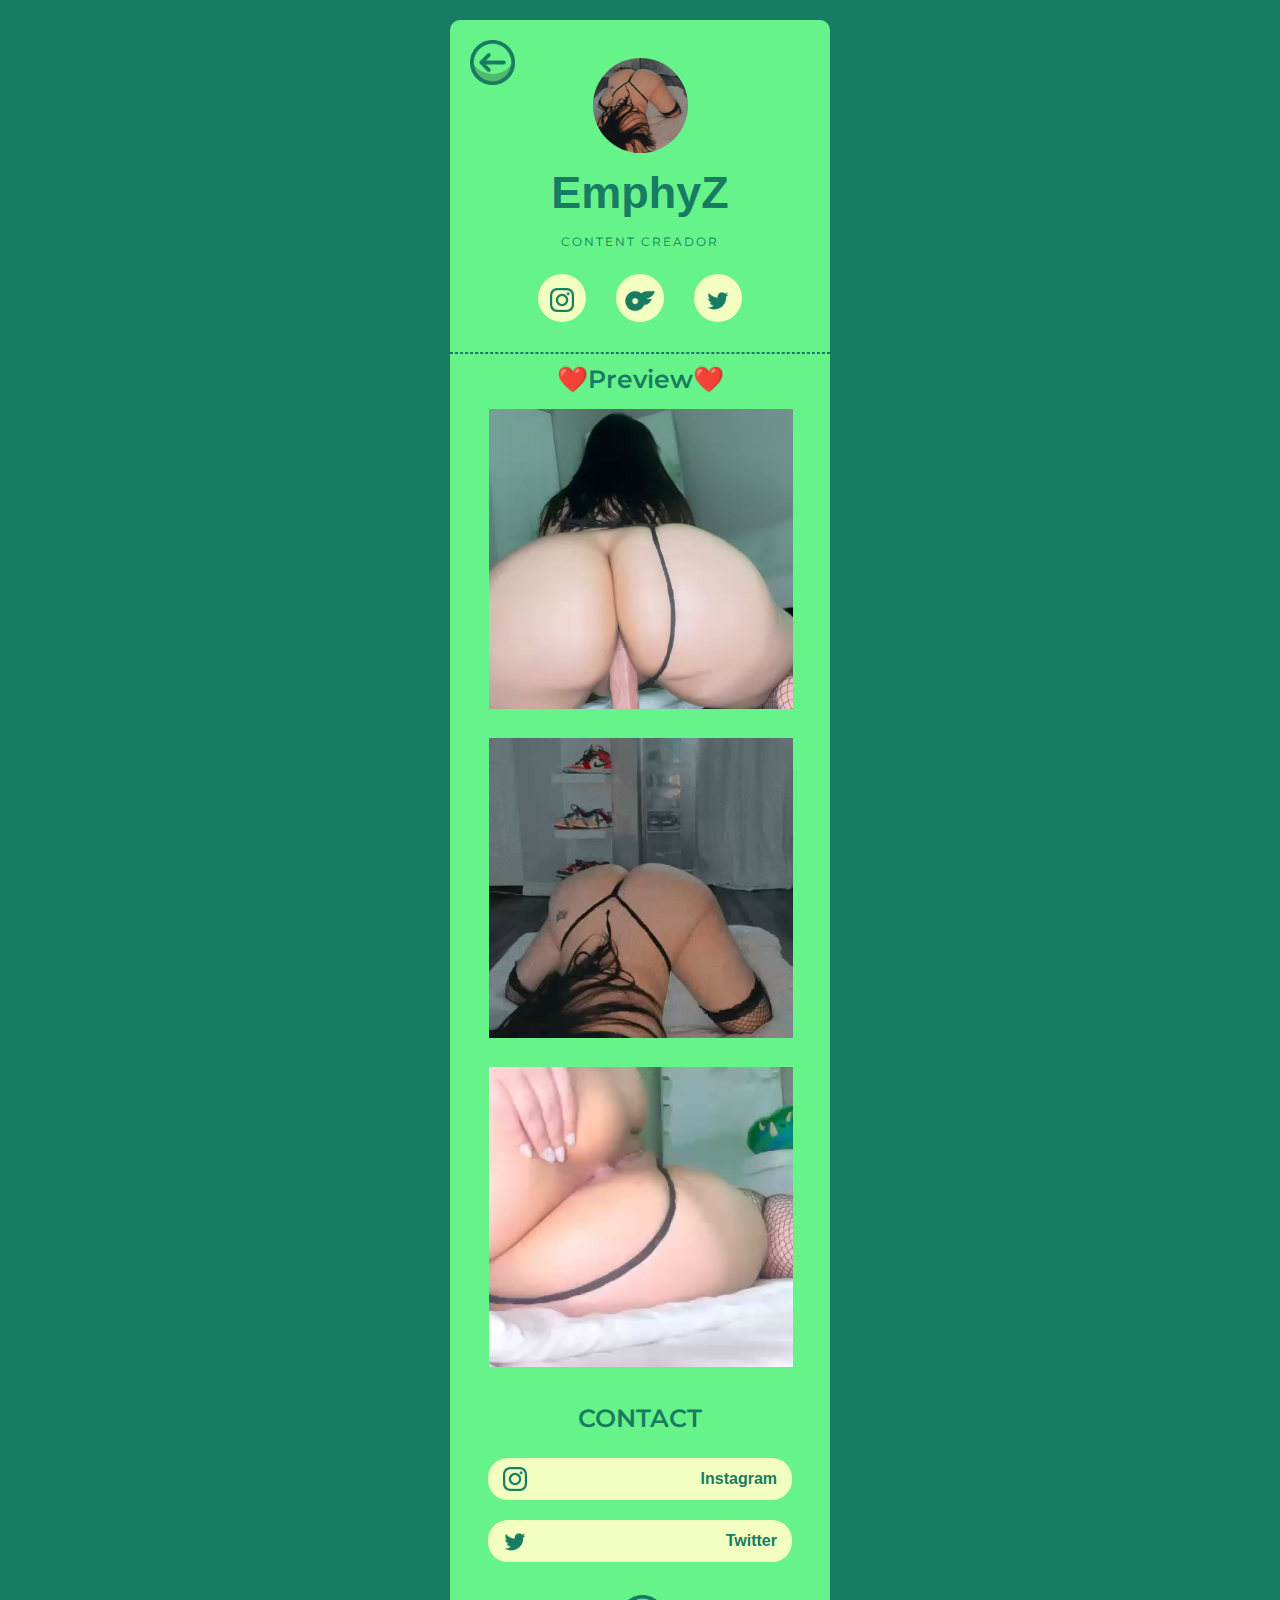
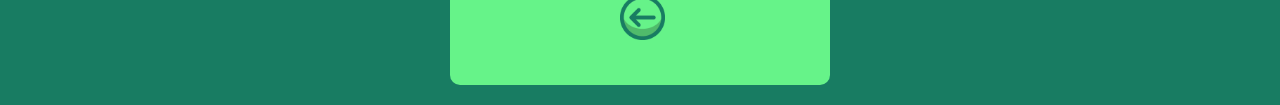
==== preview.html @ 99c5ef5f "first" ====
<!DOCTYPE html>
<html lang="en">

<head>
    <meta charset="UTF-8">
    <meta http-equiv="X-UA-Compatible" content="IE=edge">
    <meta name="viewport" content="width=device-width, initial-scale=1.0">

    <title>EmphyZ</title>
    <link rel="preconnect" href="https://fonts.googleapis.com">
    <link rel="preconnect" href="https://fonts.gstatic.com" crossorigin>
    <link href="https://fonts.googleapis.com/css2?family=Montserrat:wght@300&display=swap" rel="stylesheet">
    <link rel="icon" href="src/logo/E2.ico" type="image/x-icon">
    <link rel="stylesheet" href="pstyle.css">
</head>

<body>

    <main class="main">

        <a class="volver" href="index.html"><img src="src/back.png" alt=""></a>
        <a href="https://onlyfans.com/emphyz" target="_blank" ><span class="img"><img src="src/foto.png"></span></a>
        <h1 class="name">EmphyZ</h1>
        <p class="subtitle">CONTENT CREADOR</p>
        <div>
            <ul class="contactlist">
                <a href="https://www.instagram.com/yconl/?hl=en" target="_blank"><li class="contactimg "><img src="src/logo/insta1.png" alt=""></li></a>
                <a href="https://onlyfans.com/emphyz" target="_blank"><li class="contactimg "><img src="src/logo/onlyverde.png" alt=""></li></a>
                <a href="https://twitter.com/EmphyZ" target="_blank"><li class="contactimg "><img src="src/logo/twitter1.png" alt=""></li></a>
            </ul>
        </div>
        <hr>
        <p class="textodelista textodelistapreview">❤️Preview❤️</p>
        <div class="nsfwbox nsfwboxvideo">
            <a href="https://onlyfans.com/emphyz" target="_blank"><li class="listitemvideo listitemvideoprimero"><video src="src/video1.mp4"  autoplay loop></video></li></a>
            <a href="https://onlyfans.com/emphyz" target="_blank"><li class="listitemvideo"><video src="src/video2.mp4"  autoplay loop></video></li></a>
            <a href="https://onlyfans.com/emphyz" target="_blank"><li class="listitemvideo"><video src="src/video3.mp4"  autoplay loop></video></li></a>
        </a>
        </a>
        </div>
        <p class="textodelista textodelistacontact">CONTACT</p>
        <div class="nsfwbox">

            <a href="https://www.instagram.com/yconl/?hl=en" target="_blank"><li class="listitem"><img src="src/logo/insta1.png">Instagram</li></a>
            <a href="https://twitter.com/EmphyZ" target="_blank"><li class="listitem"><img src="src/logo/twitter1.png">Twitter</li></a>
        </div>
        <a class="volver volverdos" href="index.html"><img src="src/back.png" alt=""></a>

    </main>


    <script src="appp.js"></script>
</body>

</html>
---- pstyle.css ----
*{
    margin: 0px;
    padding: 0px;
    box-sizing: border-box;
    color: #187C62;
    font-family: sans-serif;
}

body{
    background-color: #187C62;
    padding: 20px;
}

.main {
    position: relative;
    background-color: #66F389;
    height: 185vh;
    border-radius: 10px;
    display: flex;
    flex-direction: column;
    align-items: center;
    padding: 38px 0;
    max-width: 380px; 
    margin: 0 auto; 
  }

.volver{
    position: absolute;
    top: 20px;
    left: 20px;
    transition: transform 0.3s ease;
}

.volver:hover{
    transform: scale(1.2); /* Escala el elemento al 120% */
}

.volver img{

    height: 45px;
}

.img img{
    height: 95px;
    width: 95px;
    border-radius: 50%;
    margin-bottom: 10px;
}

 .name{
    font-size: 45px;
}
.subtitle{
    letter-spacing: 2px;
    font-family: 'Montserrat', sans-serif;

    font-size: 12px;
    margin-top: 15px;
}

.contactlist{
    list-style: none;
    display: flex;

}


.contactimg {
    transition: transform 0.3s ease;
    display: flex;
    margin: 25px 15px;
    height: 48px;
    width: 48px;
    border-radius: 50%;
    background-color: #F3FFC1;
    justify-content: center;
    align-items: center;
}

.contactimg:hover{
    transform: scale(1.2); /* Escala el elemento al 120% */
}

.contactimg img{
    height: 24px;
    margin-top: 3px;
}

hr{
    width: 100%;
    height: 1px;
    margin-top: 5px;
    border: 1px dashed #187C62;
}
 
.textodelista{

    margin-bottom: 15px;
    font-weight: 600;
    font-family: 'Montserrat', sans-serif;

    font-size: 25px;
}

.textodelistapreview{
    margin-top: 10px;
    margin-bottom: 0px;
}

.textodelistacontact{
    margin-top: 25px;

}

.nsfwbox{
    height: 140px;
    width: 80%;
    
    
}

.nsfwboxvideo{
    height: 984px;
}

.listitem{
    transition: transform 0.4s ease;
    font-weight: 600;
    display: inline-flex;
    color: #187C62;
    background-color: #F3FFC1;
    width: 100%;
    height: 42px;
    margin: 10px 0px;
    list-style: none;
    justify-content: space-between;
    align-items: center;
    padding: 0px 15px;
    border-radius: 20px
}

.listitem:hover{
    transform: scale(1.08); /* Escala el elemento al 120% */
}

.listitem a{
    text-decoration: none;
}

.listitem img{
    height: 24px;
}

.listitemvideo{
    margin-top: 25px;
    margin-left: 1px;
    display: inline-block;
    width: 100%;
    height: 300px;
    list-style: none;
    overflow: hidden;
}

.listitemvideoprimero{
    margin-top: 15px;
    margin-left: 1px;
    display: inline-block;
    width: 100%;
    height: 300px;
    list-style: none;
    overflow: hidden;
}

.listitemvideo video {

    width: 100%;
    height: 100%;
    object-fit: cover;
  }

.volverdos{
    top: 1575px;
    left: 170px;
}

@media (max-width: 380px) {
    .volverdos {
        left: 130px;
    }
}
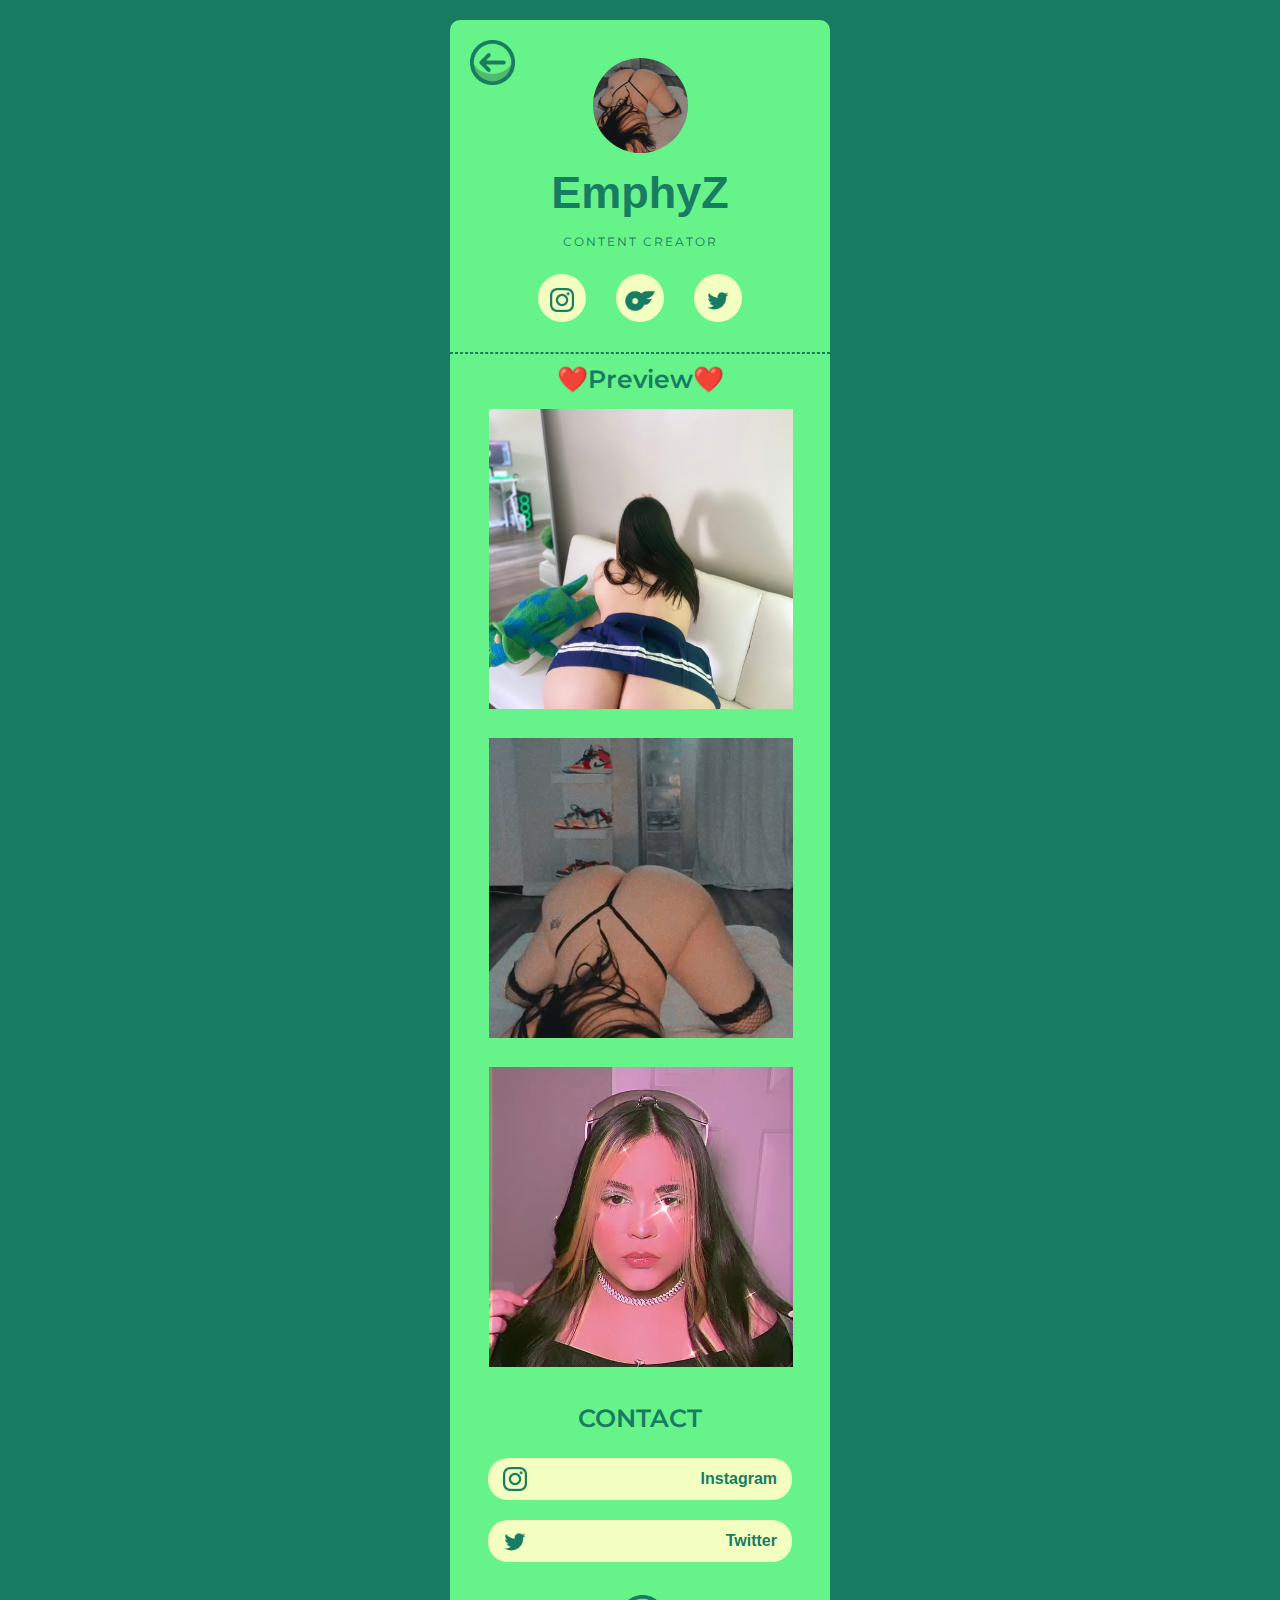
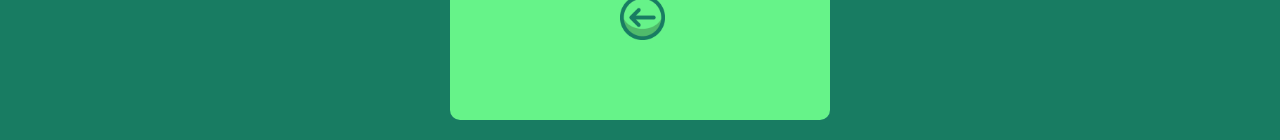
==== commit 1a9e5f91: "diferentes fotos" ====
--- a/preview.html
+++ b/preview.html
@@ -21,7 +21,7 @@
         <a class="volver" href="index.html"><img src="src/back.png" alt=""></a>
         <a href="https://onlyfans.com/emphyz" target="_blank" ><span class="img"><img src="src/foto.png"></span></a>
         <h1 class="name">EmphyZ</h1>
-        <p class="subtitle">CONTENT CREADOR</p>
+        <p class="subtitle">CONTENT CREATOR</p>
         <div>
             <ul class="contactlist">
                 <a href="https://www.instagram.com/yconl/?hl=en" target="_blank"><li class="contactimg "><img src="src/logo/insta1.png" alt=""></li></a>
@@ -32,9 +32,9 @@
         <hr>
         <p class="textodelista textodelistapreview">❤️Preview❤️</p>
         <div class="nsfwbox nsfwboxvideo">
-            <a href="https://onlyfans.com/emphyz" target="_blank"><li class="listitemvideo listitemvideoprimero"><video src="src/video1.mp4"  autoplay loop></video></li></a>
-            <a href="https://onlyfans.com/emphyz" target="_blank"><li class="listitemvideo"><video src="src/video2.mp4"  autoplay loop></video></li></a>
-            <a href="https://onlyfans.com/emphyz" target="_blank"><li class="listitemvideo"><video src="src/video3.mp4"  autoplay loop></video></li></a>
+            <a href="https://onlyfans.com/emphyz" target="_blank"><li class="listitemvideo listitemvideoprimero"><img src="src/video1.jpg" />></li></a>
+            <a href="https://onlyfans.com/emphyz" target="_blank"><li class="listitemvideo"><video src="src/video2.mp4" autoplay loop muted></video></li></a>
+            <a href="https://onlyfans.com/emphyz" target="_blank"><li class="listitemvideo"><video src="src/video3.mp4" autoplay loop muted></video></li></a>
         </a>
         </a>
         </div>
--- a/pstyle.css
+++ b/pstyle.css
@@ -14,7 +14,7 @@
 .main {
     position: relative;
     background-color: #66F389;
-    height: 185vh;
+    height: 1700px;
     border-radius: 10px;
     display: flex;
     flex-direction: column;
@@ -171,8 +171,13 @@
     overflow: hidden;
 }
 
+.listitemvideoprimero img{
+    width: 100%;
+    height: 100%;
+    object-fit: cover;
+}
+
 .listitemvideo video {
-
     width: 100%;
     height: 100%;
     object-fit: cover;
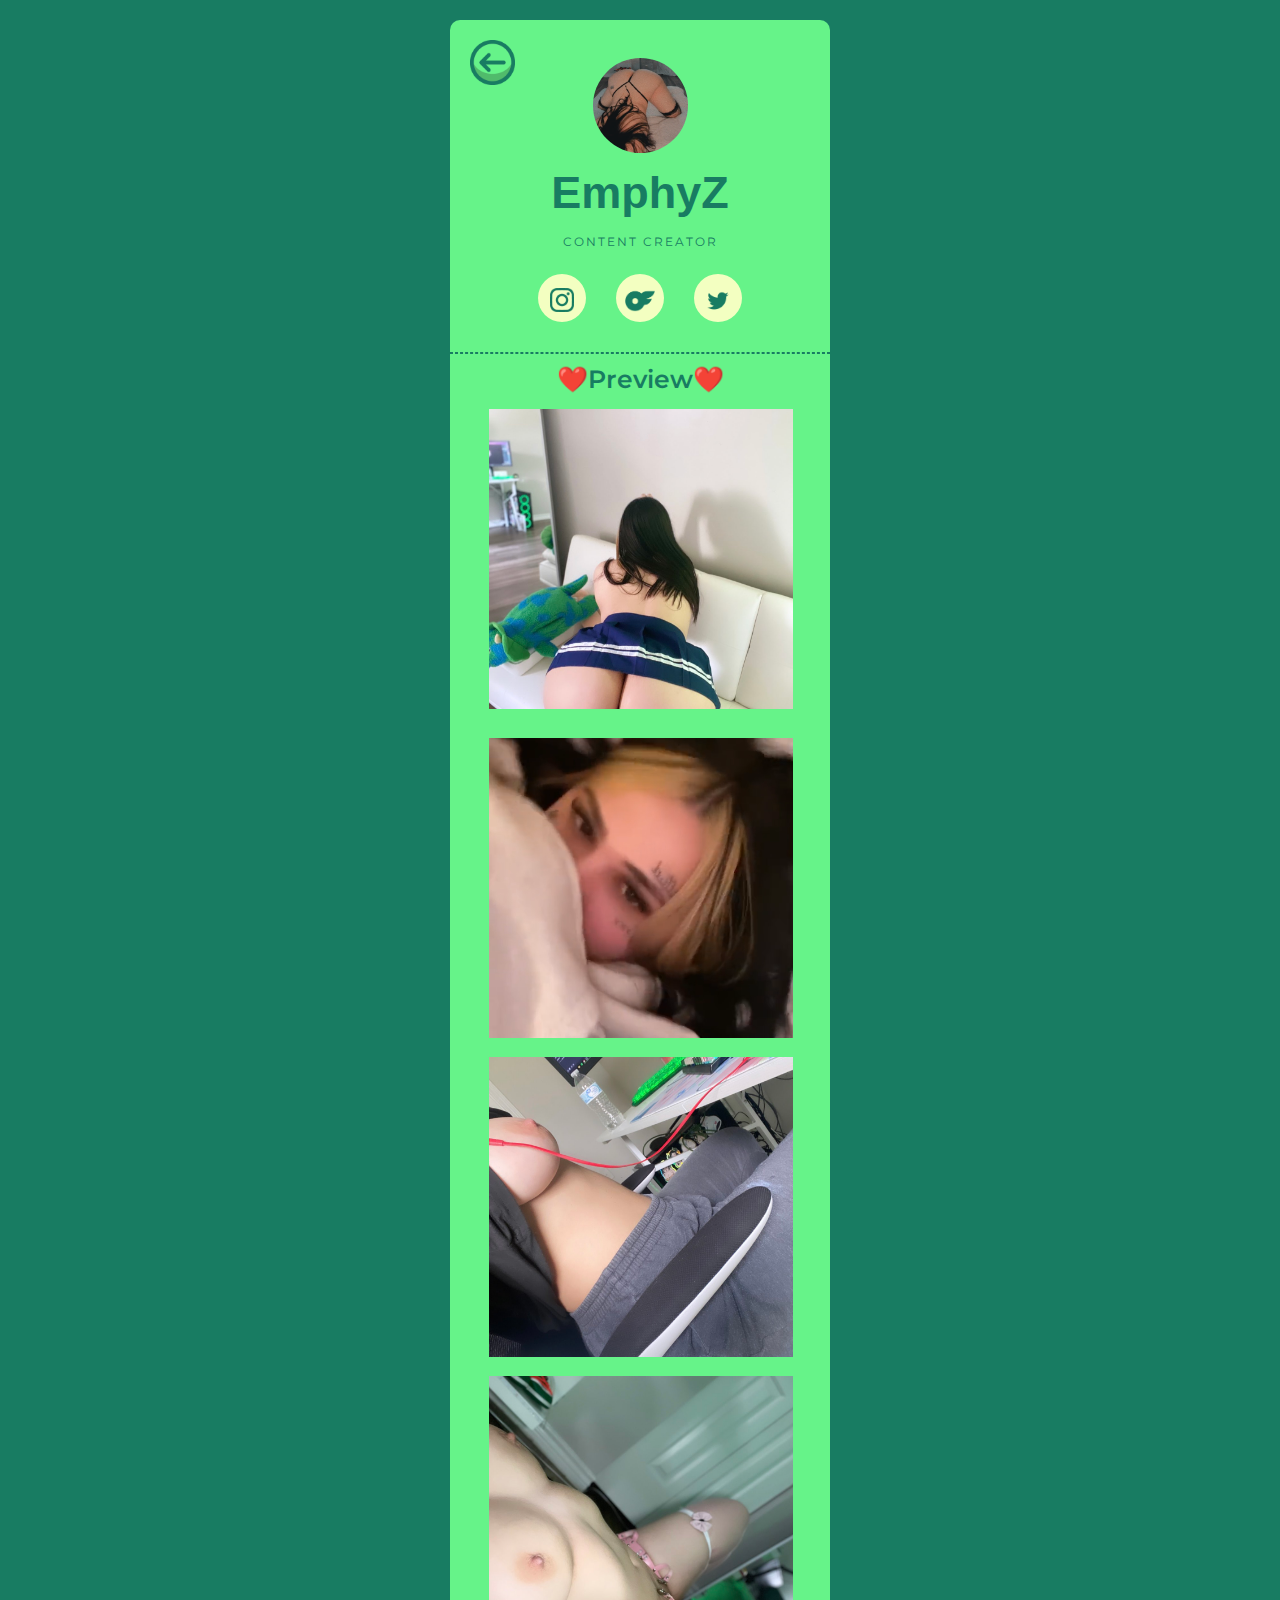
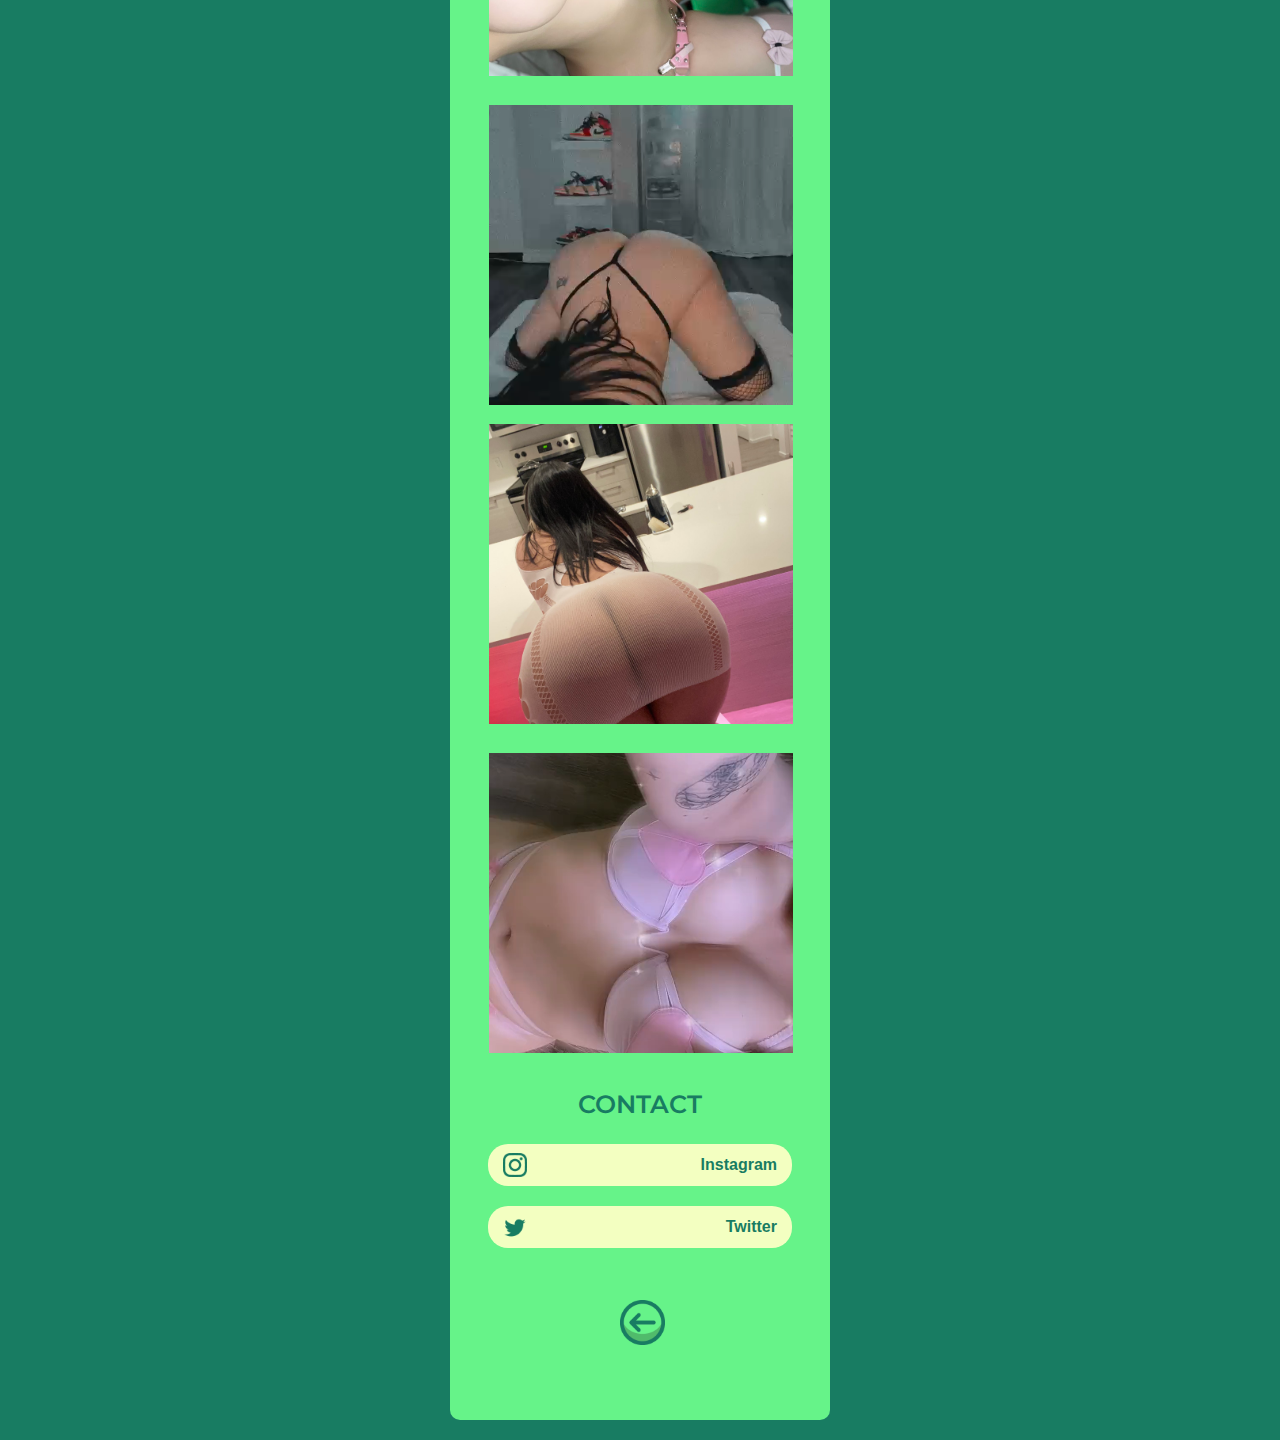
==== commit 697b18e4: "diferentes fotos" ====
--- a/preview.html
+++ b/preview.html
@@ -33,8 +33,13 @@
         <p class="textodelista textodelistapreview">❤️Preview❤️</p>
         <div class="nsfwbox nsfwboxvideo">
             <a href="https://onlyfans.com/emphyz" target="_blank"><li class="listitemvideo listitemvideoprimero"><img src="src/video1.jpg" />></li></a>
+            <a href="https://onlyfans.com/emphyz" target="_blank"><li class="listitemvideo"><video src="src/video1.mp4" autoplay loop muted></video></li></a>
+            <a href="https://onlyfans.com/emphyz" target="_blank"><li class="listitemvideo listitemvideoprimero"><img src="src/foto2.jpg" />></li></a>
+            <a href="https://onlyfans.com/emphyz" target="_blank"><li class="listitemvideo listitemvideoprimero"><img src="src/foto3.jpg" />></li></a>
             <a href="https://onlyfans.com/emphyz" target="_blank"><li class="listitemvideo"><video src="src/video2.mp4" autoplay loop muted></video></li></a>
+            <a href="https://onlyfans.com/emphyz" target="_blank"><li class="listitemvideo listitemvideoprimero"><img src="src/foto4.jpg" />></li></a>
             <a href="https://onlyfans.com/emphyz" target="_blank"><li class="listitemvideo"><video src="src/video3.mp4" autoplay loop muted></video></li></a>
+            
         </a>
         </a>
         </div>
--- a/pstyle.css
+++ b/pstyle.css
@@ -14,7 +14,7 @@
 .main {
     position: relative;
     background-color: #66F389;
-    height: 1700px;
+    height: 3000px;
     border-radius: 10px;
     display: flex;
     flex-direction: column;
@@ -120,7 +120,7 @@
 }
 
 .nsfwboxvideo{
-    height: 984px;
+    height: 2270px;
 }
 
 .listitem{
@@ -184,7 +184,7 @@
   }
 
 .volverdos{
-    top: 1575px;
+    top: 2880px;
     left: 170px;
 }
 
